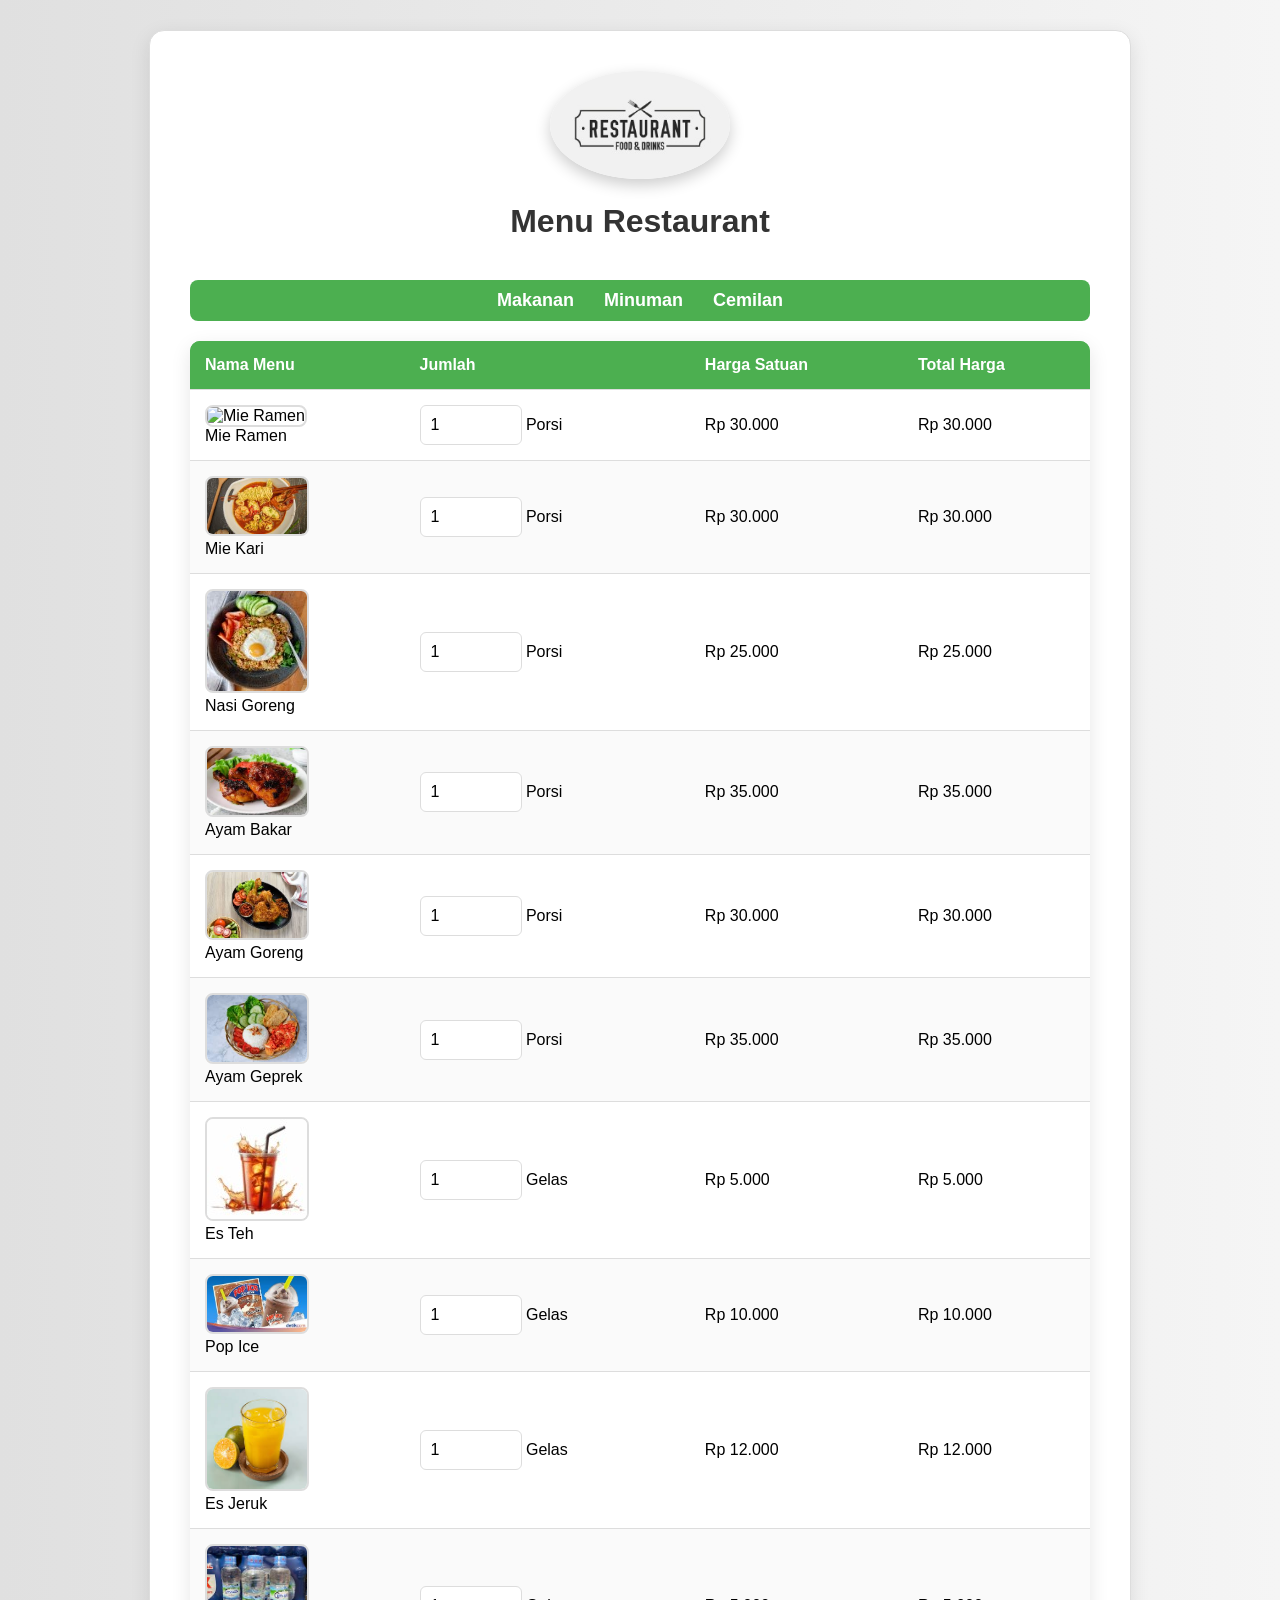
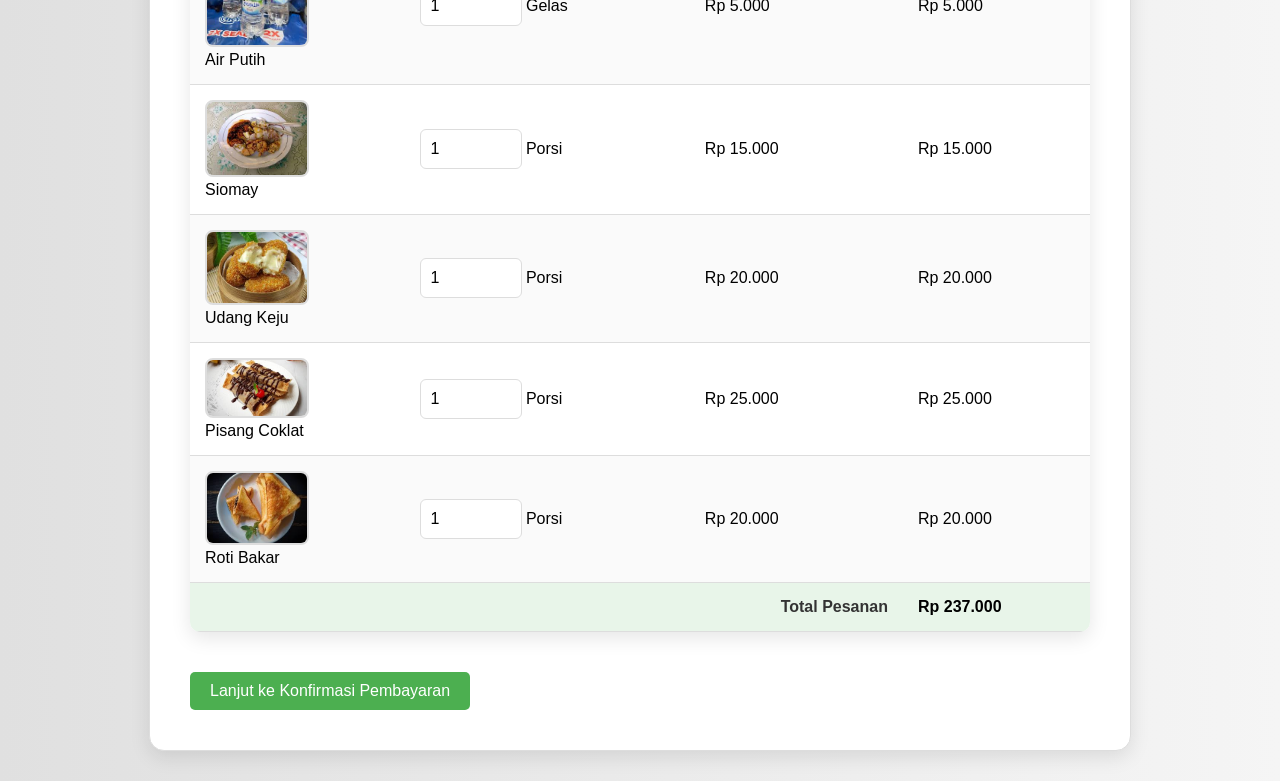
==== Posttets_WEB_2/index.html @ 94760aa7 "Add files via upload" ====
<!DOCTYPE html>
<html lang="id">
<head>
    <meta charset="UTF-8">
    <meta name="viewport" content="width=device-width, initial-scale=1.0">
    <title>Menu Restoran</title>
    <link rel="stylesheet" href="style.css">
</head>
<body>
    <div class="container">
        <header>
            <img src="logo-resto.jpeg" alt="Logo Restoran" class="logo">
            <h1>Menu Restaurant</h1>
        </header>
        <nav class="navbar">
            <ul>
                <li><a href="#makanan">Makanan</a></li>
                <li><a href="#minuman">Minuman</a></li>
                <li><a href="#cemilan">Cemilan</a></li>
            </ul>
        </nav>
        <table>
            <thead>
                <tr>
                    <th>Nama Menu</th>
                    <th>Jumlah</th>
                    <th>Harga Satuan</th>
                    <th>Total Harga</th>
                </tr>
            </thead>
            <tbody id="makanan">
                <tr>
                    <td><img src="mie-ramen.jpeg" alt="Mie Ramen" class="menu-img"><br>Mie Ramen</td>
                    <td><input type="number" id="jumlahMieRamen" value="1" min="1" onchange="updateTotal()"> Porsi</td>
                    <td>Rp 30.000</td>
                    <td id="totalHargaMieRamen">Rp 30.000</td>
                </tr>
                <tr>
                    <td><img src="mie-kari.jpeg" alt="Mie Kari" class="menu-img"><br>Mie Kari</td>
                    <td><input type="number" id="jumlahMieKari" value="1" min="1" onchange="updateTotal()"> Porsi</td>
                    <td>Rp 30.000</td>
                    <td id="totalHargaMieKari">Rp 30.000</td>
                </tr>
                <tr>
                    <td><img src="nasi-goreng.jpeg" alt="Nasi Goreng" class="menu-img"><br>Nasi Goreng</td>
                    <td><input type="number" id="jumlahNasgor" value="1" min="1" onchange="updateTotal()"> Porsi</td>
                    <td>Rp 25.000</td>
                    <td id="totalHargaNasgor">Rp 25.000</td>
                </tr>
                <tr>
                    <td><img src="ayam-bakar.jpeg" alt="Ayam Bakar" class="menu-img"><br>Ayam Bakar</td>
                    <td><input type="number" id="jumlahAyamBakar" value="1" min="1" onchange="updateTotal()"> Porsi</td>
                    <td>Rp 35.000</td>
                    <td id="totalHargaAyamBakar">Rp 35.000</td>
                </tr>
                <tr>
                    <td><img src="ayam-goreng.jpeg" alt="Ayam Goreng" class="menu-img"><br>Ayam Goreng</td>
                    <td><input type="number" id="jumlahAyamGoreng" value="1" min="1" onchange="updateTotal()"> Porsi</td>
                    <td>Rp 30.000</td>
                    <td id="totalHargaAyamGoreng">Rp 30.000</td>
                </tr>
                <tr>
                    <td><img src="ayam-geprek.jpeg" alt="Ayam Geprek" class="menu-img"><br>Ayam Geprek</td>
                    <td><input type="number" id="jumlahAyamGeprek" value="1" min="1" onchange="updateTotal()"> Porsi</td>
                    <td>Rp 35.000</td>
                    <td id="totalHargaAyamGeprek">Rp 35.000</td>
                </tr>
                <tr id="minuman">
                    <td><img src="es-teh-manis.jpeg" alt="Es Teh" class="menu-img"><br>Es Teh</td>
                    <td><input type="number" id="jumlahEsTeh" value="1" min="1" onchange="updateTotal()"> Gelas</td>
                    <td>Rp 5.000</td>
                    <td id="totalHargaEsTeh">Rp 5.000</td>
                </tr>
                <tr>
                    <td><img src="pop-ice.jpeg" alt="Pop Ice" class="menu-img"><br>Pop Ice</td>
                    <td><input type="number" id="jumlahPopIce" value="1" min="1" onchange="updateTotal()"> Gelas</td>
                    <td>Rp 10.000</td>
                    <td id="totalHargaPopIce">Rp 10.000</td>
                </tr>
                <tr>
                    <td><img src="es-jeruk.jpeg" alt="Es Jeruk" class="menu-img"><br>Es Jeruk</td>
                    <td><input type="number" id="jumlahEsJeruk" value="1" min="1" onchange="updateTotal()"> Gelas</td>
                    <td>Rp 12.000</td>
                    <td id="totalHargaEsJeruk">Rp 12.000</td>
                </tr>
                <tr>
                    <td><img src="air-putih.jpeg" alt="Air Putih" class="menu-img"><br>Air Putih</td>
                    <td><input type="number" id="jumlahAirPutih" value="1" min="1" onchange="updateTotal()"> Gelas</td>
                    <td>Rp 5.000</td>
                    <td id="totalHargaAirPutih">Rp 5.000</td>
                </tr>
                <tr id="cemilan">
                    <td><img src="siomay.jpeg" alt="Siomay" class="menu-img"><br>Siomay</td>
                    <td><input type="number" id="jumlahSiomay" value="1" min="1" onchange="updateTotal()"> Porsi</td>
                    <td>Rp 15.000</td>
                    <td id="totalHargaSiomay">Rp 15.000</td>
                </tr>
                <tr>
                    <td><img src="udang-keju.jpeg" alt="Udang Keju" class="menu-img"><br>Udang Keju</td>
                    <td><input type="number" id="jumlahUdangKeju" value="1" min="1" onchange="updateTotal()"> Porsi</td>
                    <td>Rp 20.000</td>
                    <td id="totalHargaUdangKeju">Rp 20.000</td>
                </tr>
                <tr>
                    <td><img src="pisang-coklat.jpeg" alt="Pisang Coklat" class="menu-img"><br>Pisang Coklat</td>
                    <td><input type="number" id="jumlahPisangCoklat" value="1" min="1" onchange="updateTotal()"> Porsi</td>
                    <td>Rp 25.000</td>
                    <td id="totalHargaPisangCoklat">Rp 25.000</td>
                </tr>
                <tr>
                    <td><img src="roti-bakar.jpeg" alt="Roti Bakar" class="menu-img"><br>Roti Bakar</td>
                    <td><input type="number" id="jumlahRotiBakar" value="1" min="1" onchange="updateTotal()"> Porsi</td>
                    <td>Rp 20.000</td>
                    <td id="totalHargaRotiBakar">Rp 20.000</td>
                </tr>
                <tr class="total-row">
                    <td colspan="3" class="right">Total Pesanan</td>
                    <td id="totalPesanan">Rp 237.000</td>
                </tr>
            </tbody>
        </table>
        <button onclick="window.location.href='konfirmasi.html'">Lanjut ke Konfirmasi Pembayaran</button>
    </div>
</body>
</html>
---- Posttets_WEB_2/style.css ----
body {
    font-family: 'Roboto', sans-serif;
    margin: 0;
    padding: 0;
    background: linear-gradient(to right, #e0e0e0, #f5f5f5);
}

.container {
    max-width: 900px;
    margin: 30px auto;
    background: #ffffff;
    padding: 40px;
    border-radius: 15px;
    box-shadow: 0 6px 20px rgba(0, 0, 0, 0.1);
    border: 1px solid #ddd;
}

header {
    text-align: center;
    margin-bottom: 40px;
}

.logo {
    max-width: 180px;
    height: auto;
    border-radius: 50%;
    box-shadow: 0 6px 15px rgba(0, 0, 0, 0.2);
    margin-bottom: 10px;
}

h1 {
    margin: 10px 0;
    color: #333;
    font-size: 32px;
    font-weight: 700;
}

.navbar {
    margin-bottom: 20px;
    background-color: #4caf50;
    padding: 10px;
    border-radius: 8px;
}

.navbar ul {
    list-style: none;
    padding: 0;
    margin: 0;
    display: flex;
    justify-content: center;
}

.navbar li {
    margin: 0 15px;
}

.navbar a {
    color: #ffffff;
    text-decoration: none;
    font-size: 18px;
    font-weight: bold;
}

.navbar a:hover {
    text-decoration: underline;
}

.order-info {
    display: flex;
    justify-content: space-between;
    margin-bottom: 40px;
    flex-wrap: wrap;
}

.info {
    flex: 1;
    padding: 20px;
    box-sizing: border-box;
    background: #f4f4f4;
    border-radius: 10px;
    box-shadow: 0 4px 15px rgba(0, 0, 0, 0.1);
    margin-right: 20px;
}

.info:last-child {
    margin-right: 0;
}

.info p {
    margin: 10px 0;
}

table {
    width: 100%;
    border-collapse: collapse;
    margin-bottom: 40px;
    background: #ffffff;
    border-radius: 10px;
    overflow: hidden;
    box-shadow: 0 6px 20px rgba(0, 0, 0, 0.1);
}

thead {
    background: linear-gradient(to right, #4caf50, #66bb6a);
    color: #ffffff;
}

th, td {
    padding: 15px;
    text-align: left;
    border-bottom: 1px solid #ddd;
}

th {
    background: #4caf50;
    color: #fff;
    font-size: 16px;
    font-weight: bold;
}

tbody tr:nth-child(even) {
    background: #fafafa;
}

tbody tr:hover {
    background: #e0f7fa;
    transform: translateY(-2px);
    box-shadow: 0 4px 15px rgba(0, 0, 0, 0.1);
    transition: background 0.3s, transform 0.3s, box-shadow 0.3s;
}

.menu-img {
    max-width: 100px;
    height: auto;
    border-radius: 8px;
    border: 2px solid #ddd;
}

.total-row {
    background: #e8f5e9;
    font-weight: bold;
}

.right {
    text-align: right;
    color: #333;
}

input[type="number"] {
    width: 80px;
    padding: 10px;
    border: 1px solid #ddd;
    border-radius: 6px;
    font-size: 16px;
    transition: border-color 0.3s, box-shadow 0.3s;
}

input[type="number"]:focus {
    border-color: #4caf50;
    box-shadow: 0 0 8px rgba(0, 255, 0, 0.2);
    outline: none;
}

input[type="date"], input[type="text"] {
    width: 100%;
    padding: 12px;
    border: 1px solid #ddd;
    border-radius: 6px;
    font-size: 16px;
    transition: border-color 0.3s, box-shadow 0.3s;
}

input[type="date"]:focus, input[type="text"]:focus {
    border-color: #4caf50;
    box-shadow: 0 0 8px rgba(0, 255, 0, 0.2);
    outline: none;
}

input[type="radio"] {
    margin-right: 10px;
}

a {
    color: #2196f3;
    text-decoration: none;
    font-weight: 600;
}

a:hover {
    text-decoration: underline;
}

@media (max-width: 768px) {
    .order-info {
        flex-direction: column;
    }

    .info {
        margin-right: 0;
        margin-bottom: 20px;
    }
}

@media (max-width: 480px) {
    th, td {
        font-size: 14px;
    }

    input[type="number"] {
        width: 60px;
    }

    input[type="text"], input[type="date"] {
        font-size: 14px;
    }
}

button {
    background-color: #4caf50;
    color: white;
    padding: 10px 20px;
    border: none;
    border-radius: 5px;
    font-size: 16px;
    cursor: pointer;
    transition: background-color 0.3s;
}

button:hover {
    background-color: #45a049;
}

.order-info .info input[type="text"] {
    width: 100%;
    padding: 10px;
    margin: 10px 0;
    border: 1px solid #ddd;
    border-radius: 5px;
    font-size: 16px;
}

input[type="radio"] {
    margin-right: 10px;
}

input[type="radio"] + label {
    margin-right: 20px;
}
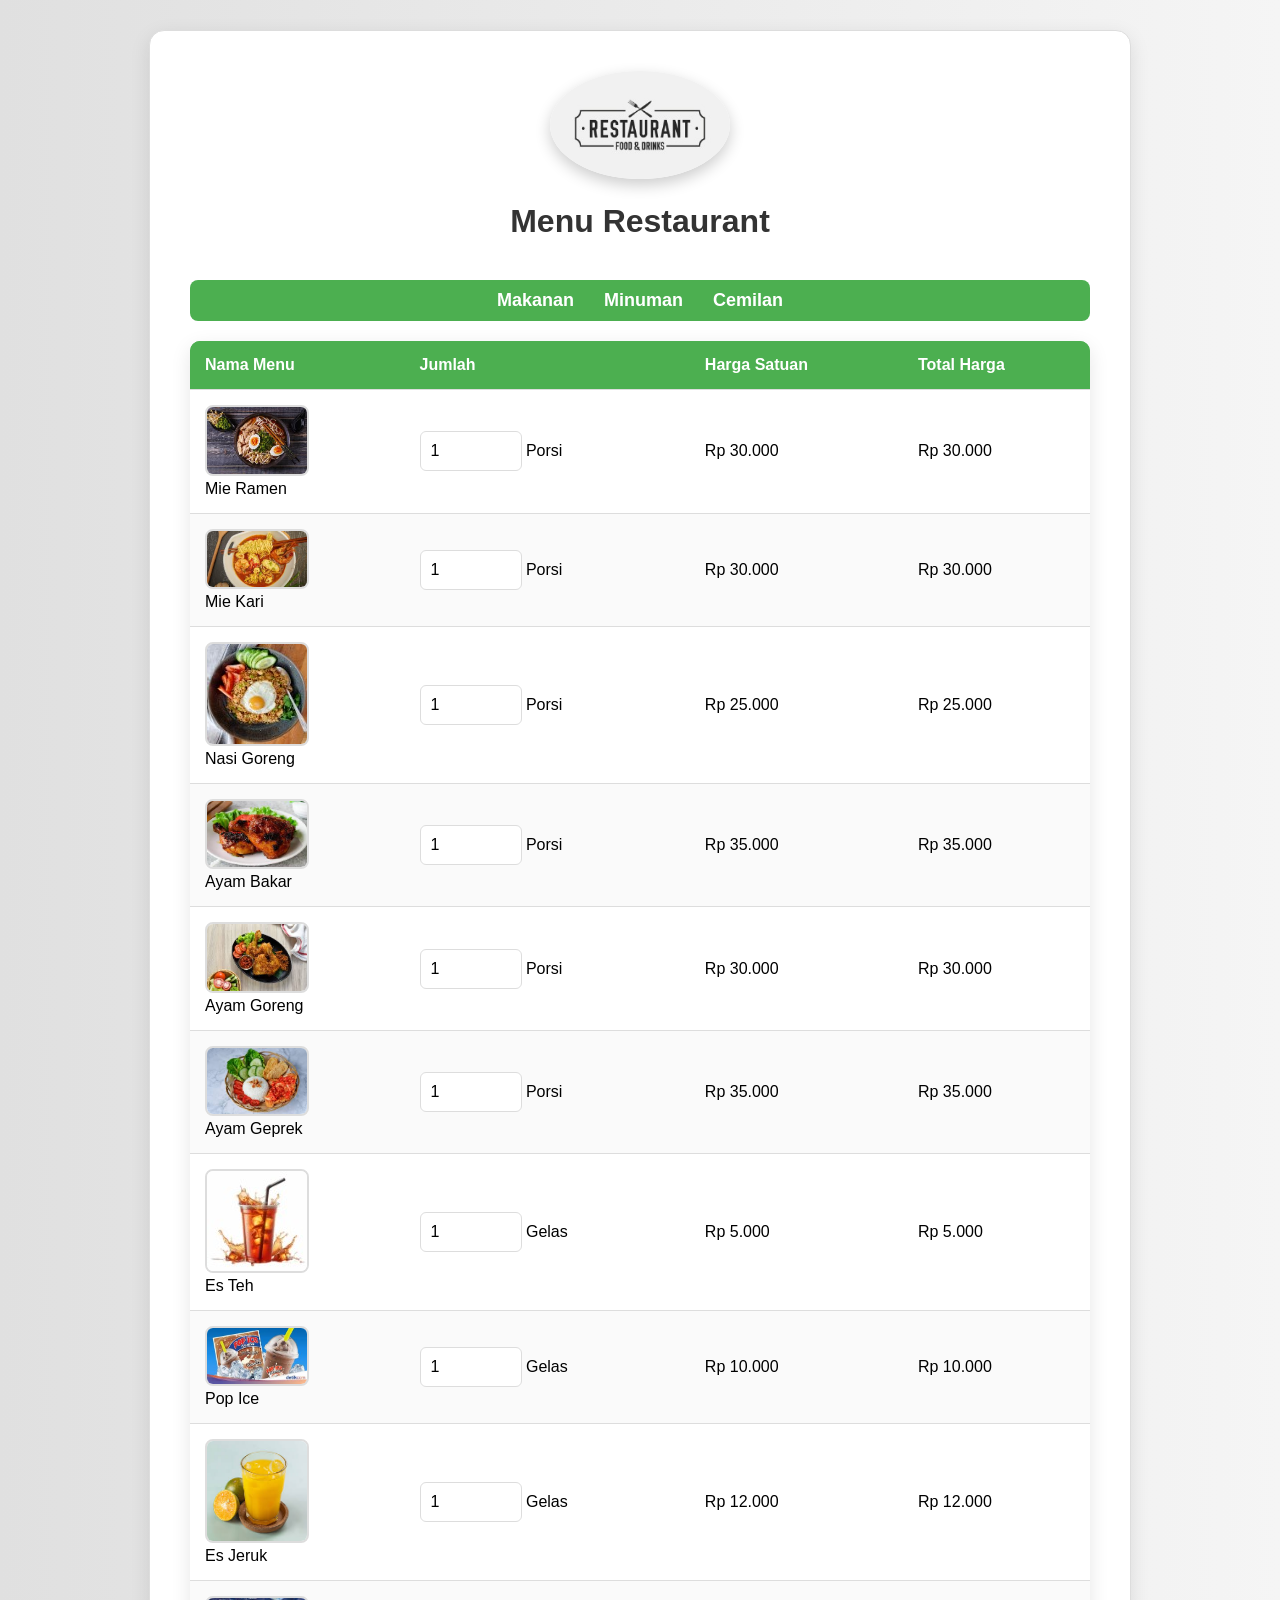
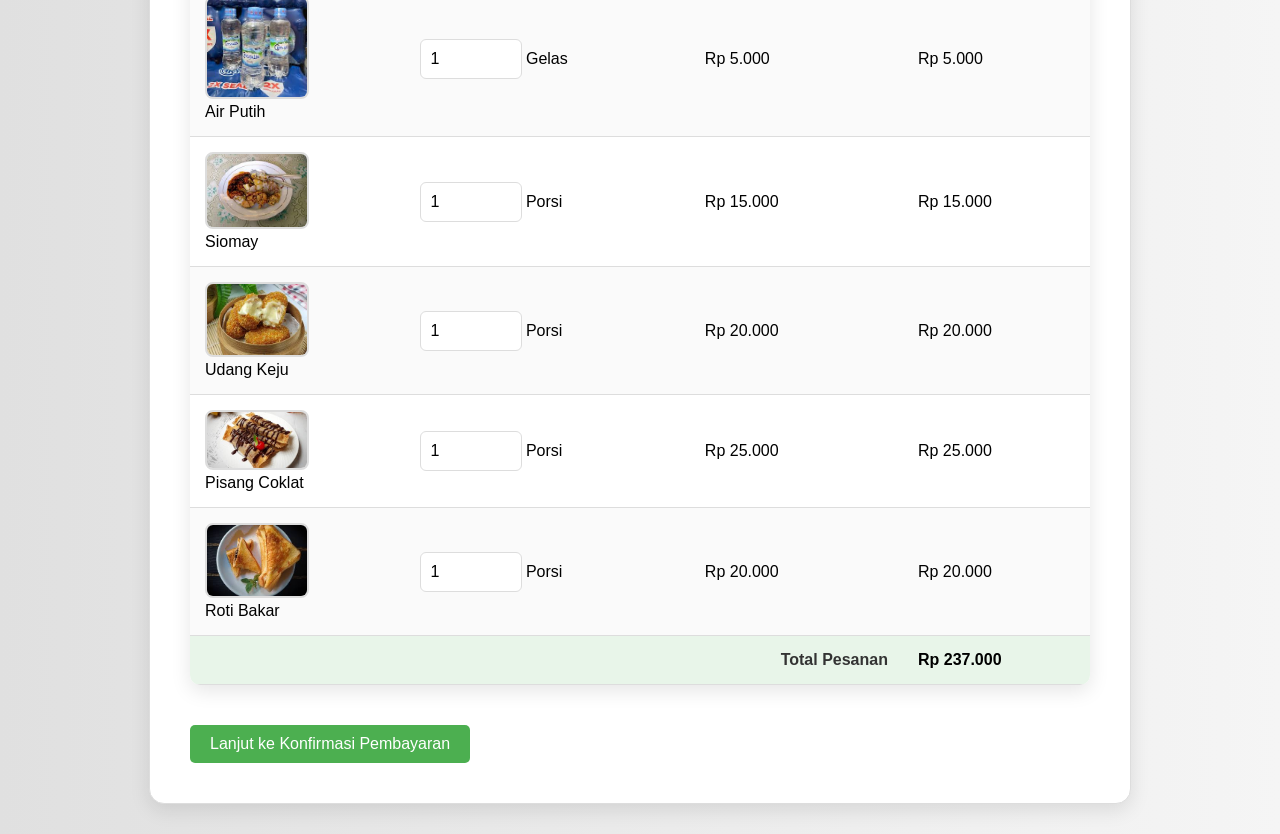
==== commit ea3608f0: "index.html" ====
--- a/Posttets_WEB_2/index.html
+++ b/Posttets_WEB_2/index.html
@@ -30,7 +30,7 @@
             </thead>
             <tbody id="makanan">
                 <tr>
-                    <td><img src="mie-ramen.jpeg" alt="Mie Ramen" class="menu-img"><br>Mie Ramen</td>
+                    <td><img src="Mie-ramen.jpeg" alt="Mie Ramen" class="menu-img"><br>Mie Ramen</td>
                     <td><input type="number" id="jumlahMieRamen" value="1" min="1" onchange="updateTotal()"> Porsi</td>
                     <td>Rp 30.000</td>
                     <td id="totalHargaMieRamen">Rp 30.000</td>
@@ -122,4 +122,4 @@
         <button onclick="window.location.href='konfirmasi.html'">Lanjut ke Konfirmasi Pembayaran</button>
     </div>
 </body>
-</html>+</html>
